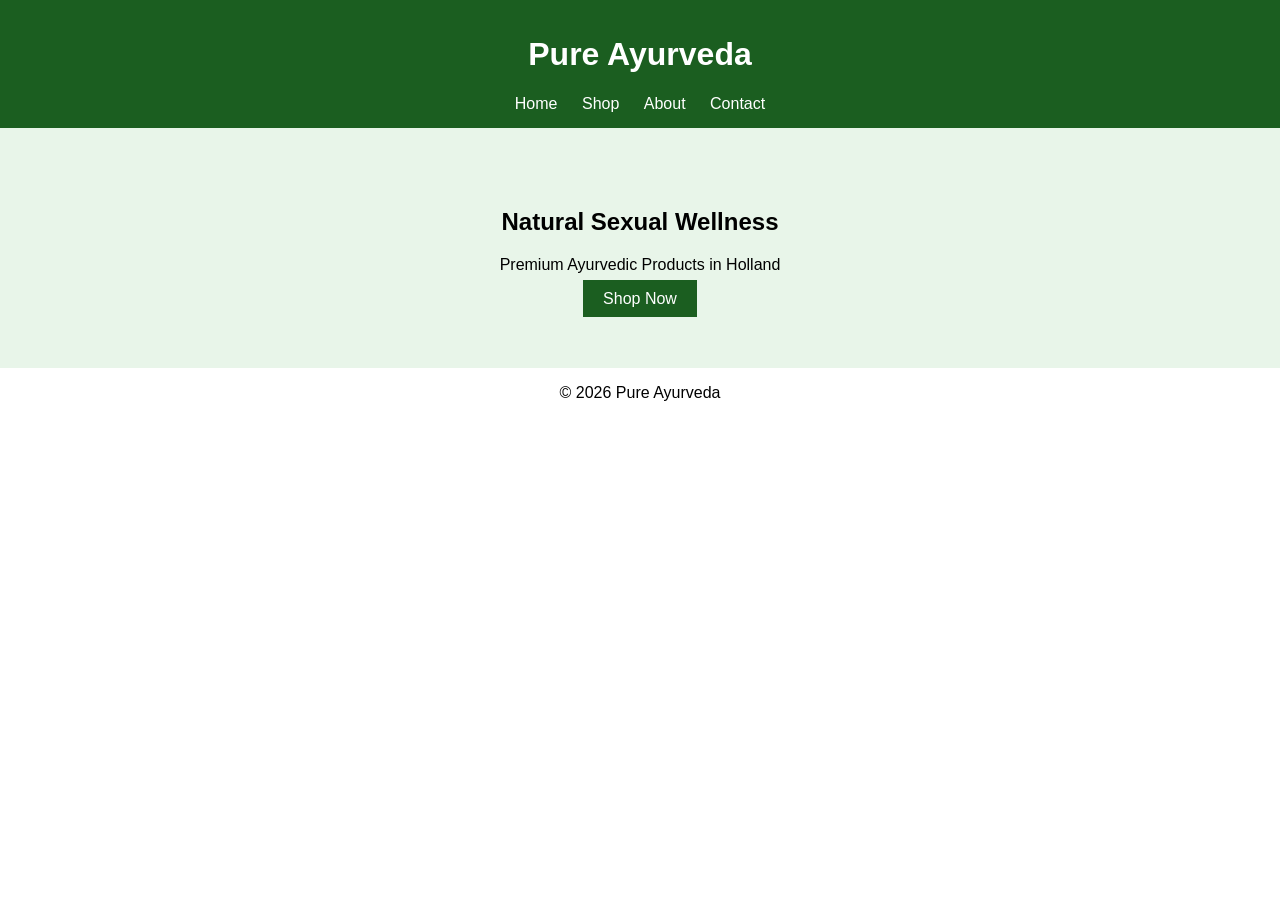
==== index.html @ 781ba820 "Add files via upload" ====
<!DOCTYPE html>
<html>
<head>
<title>Pure Ayurveda</title>
<link rel="stylesheet" href="style.css">
</head>
<body>

<header>
<h1>Pure Ayurveda</h1>
<nav>
<a href="index.html">Home</a>
<a href="shop.html">Shop</a>
<a href="about.html">About</a>
<a href="contact.html">Contact</a>
</nav>
</header>

<section class="hero">
<h2>Natural Sexual Wellness</h2>
<p>Premium Ayurvedic Products in Holland</p>
<a href="shop.html" class="btn">Shop Now</a>
</section>

<footer>
<p>© 2026 Pure Ayurveda</p>
</footer>

</body>
</html>
---- style.css ----
body{
font-family: Arial;
margin:0;
text-align:center;
}

header{
background:#1b5e20;
color:white;
padding:15px;
}

nav a{
color:white;
margin:10px;
text-decoration:none;
}

.hero{
padding:60px;
background:#e8f5e9;
}

.btn{
background:#1b5e20;
color:white;
padding:10px 20px;
text-decoration:none;
}

.products{
display:flex;
justify-content:center;
gap:20px;
padding:40px;
}

.product{
border:1px solid #ddd;
padding:20px;
}
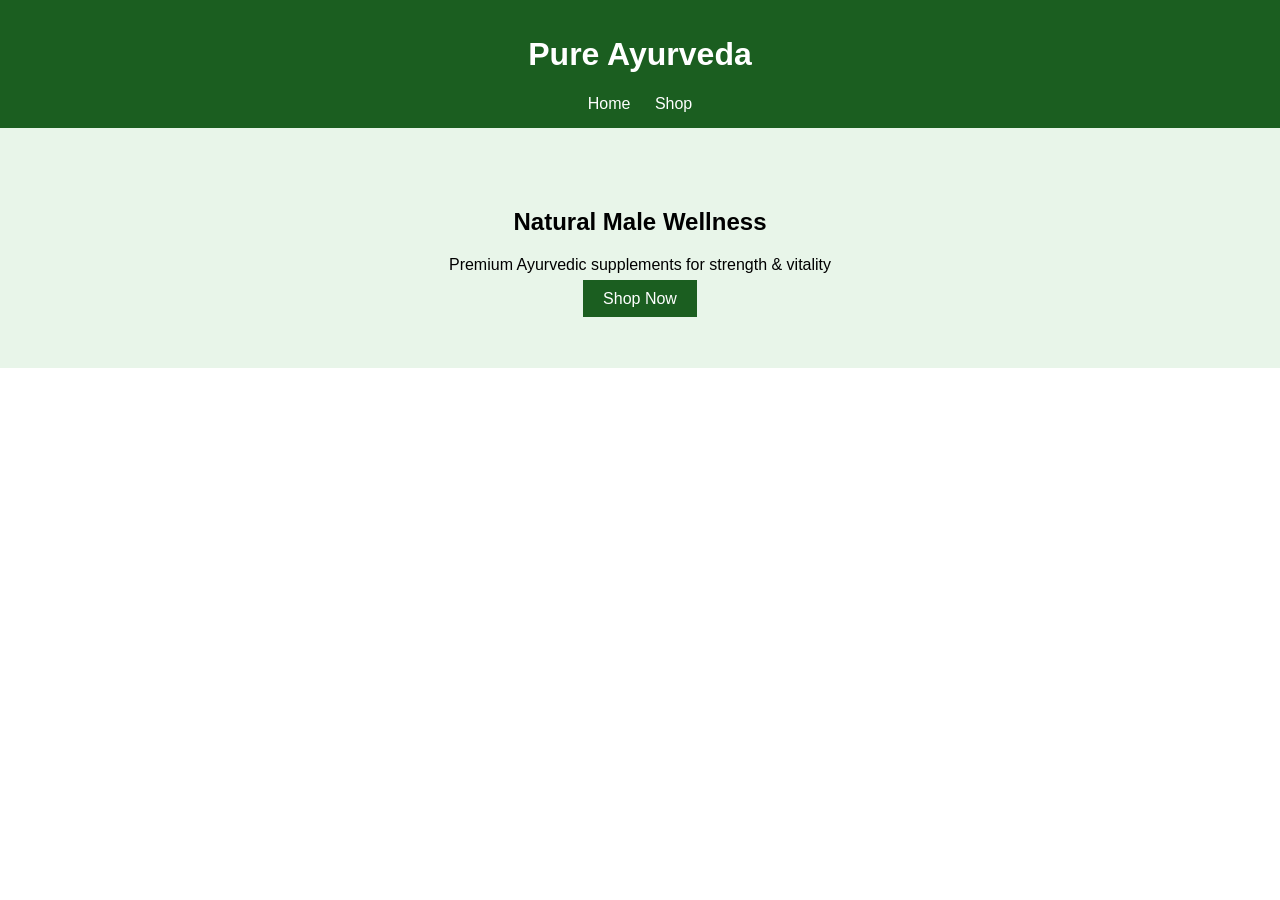
==== commit 5831dc46: "Update index.html" ====
--- a/index.html
+++ b/index.html
@@ -4,6 +4,7 @@
 <title>Pure Ayurveda</title>
 <link rel="stylesheet" href="style.css">
 </head>
+
 <body>
 
 <header>
@@ -11,20 +12,14 @@
 <nav>
 <a href="index.html">Home</a>
 <a href="shop.html">Shop</a>
-<a href="about.html">About</a>
-<a href="contact.html">Contact</a>
 </nav>
 </header>
 
 <section class="hero">
-<h2>Natural Sexual Wellness</h2>
-<p>Premium Ayurvedic Products in Holland</p>
+<h2>Natural Male Wellness</h2>
+<p>Premium Ayurvedic supplements for strength & vitality</p>
 <a href="shop.html" class="btn">Shop Now</a>
 </section>
 
-<footer>
-<p>© 2026 Pure Ayurveda</p>
-</footer>
-
 </body>
 </html>
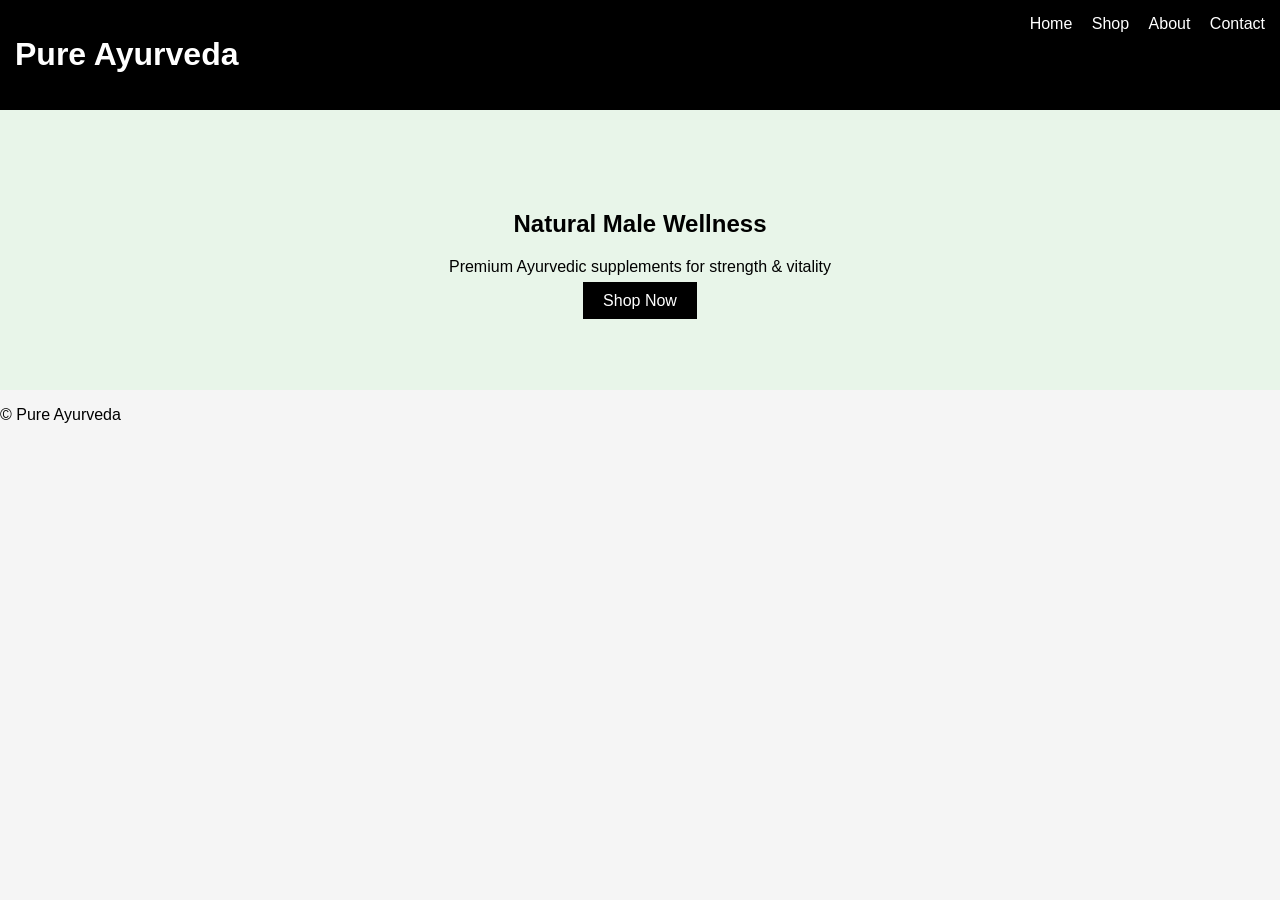
==== commit 5eaf5022: "Update index.html" ====
--- a/index.html
+++ b/index.html
@@ -12,6 +12,8 @@
 <nav>
 <a href="index.html">Home</a>
 <a href="shop.html">Shop</a>
+<a href="about.html">About</a>
+<a href="contact.html">Contact</a>
 </nav>
 </header>
 
@@ -21,5 +23,9 @@
 <a href="shop.html" class="btn">Shop Now</a>
 </section>
 
+<footer class="footer">
+<p>© Pure Ayurveda</p>
+</footer>
+
 </body>
 </html>
--- a/style.css
+++ b/style.css
@@ -1,41 +1,57 @@
 body{
-font-family: Arial;
+font-family:Arial;
 margin:0;
-text-align:center;
+background:#f5f5f5;
 }
 
 header{
-background:#1b5e20;
+background:black;
 color:white;
 padding:15px;
+display:flex;
+justify-content:space-between;
 }
 
 nav a{
 color:white;
-margin:10px;
+margin-left:15px;
 text-decoration:none;
 }
 
 .hero{
-padding:60px;
+text-align:center;
+padding:80px;
 background:#e8f5e9;
 }
 
 .btn{
-background:#1b5e20;
+background:black;
 color:white;
 padding:10px 20px;
 text-decoration:none;
 }
 
-.products{
-display:flex;
-justify-content:center;
-gap:20px;
-padding:40px;
+.center{
+text-align:center;
+margin-top:20px;
 }
 
-.product{
-border:1px solid #ddd;
+.grid{
+display:grid;
+grid-template-columns:repeat(auto-fit,minmax(250px,1fr));
+gap:20px;
 padding:20px;
+}
+
+.card{
+background:white;
+padding:15px;
+text-align:center;
+border-radius:10px;
+box-shadow:0 0 10px rgba(0,0,0,0.1);
+}
+
+.card img{
+width:100%;
+border-radius:10px;
 }
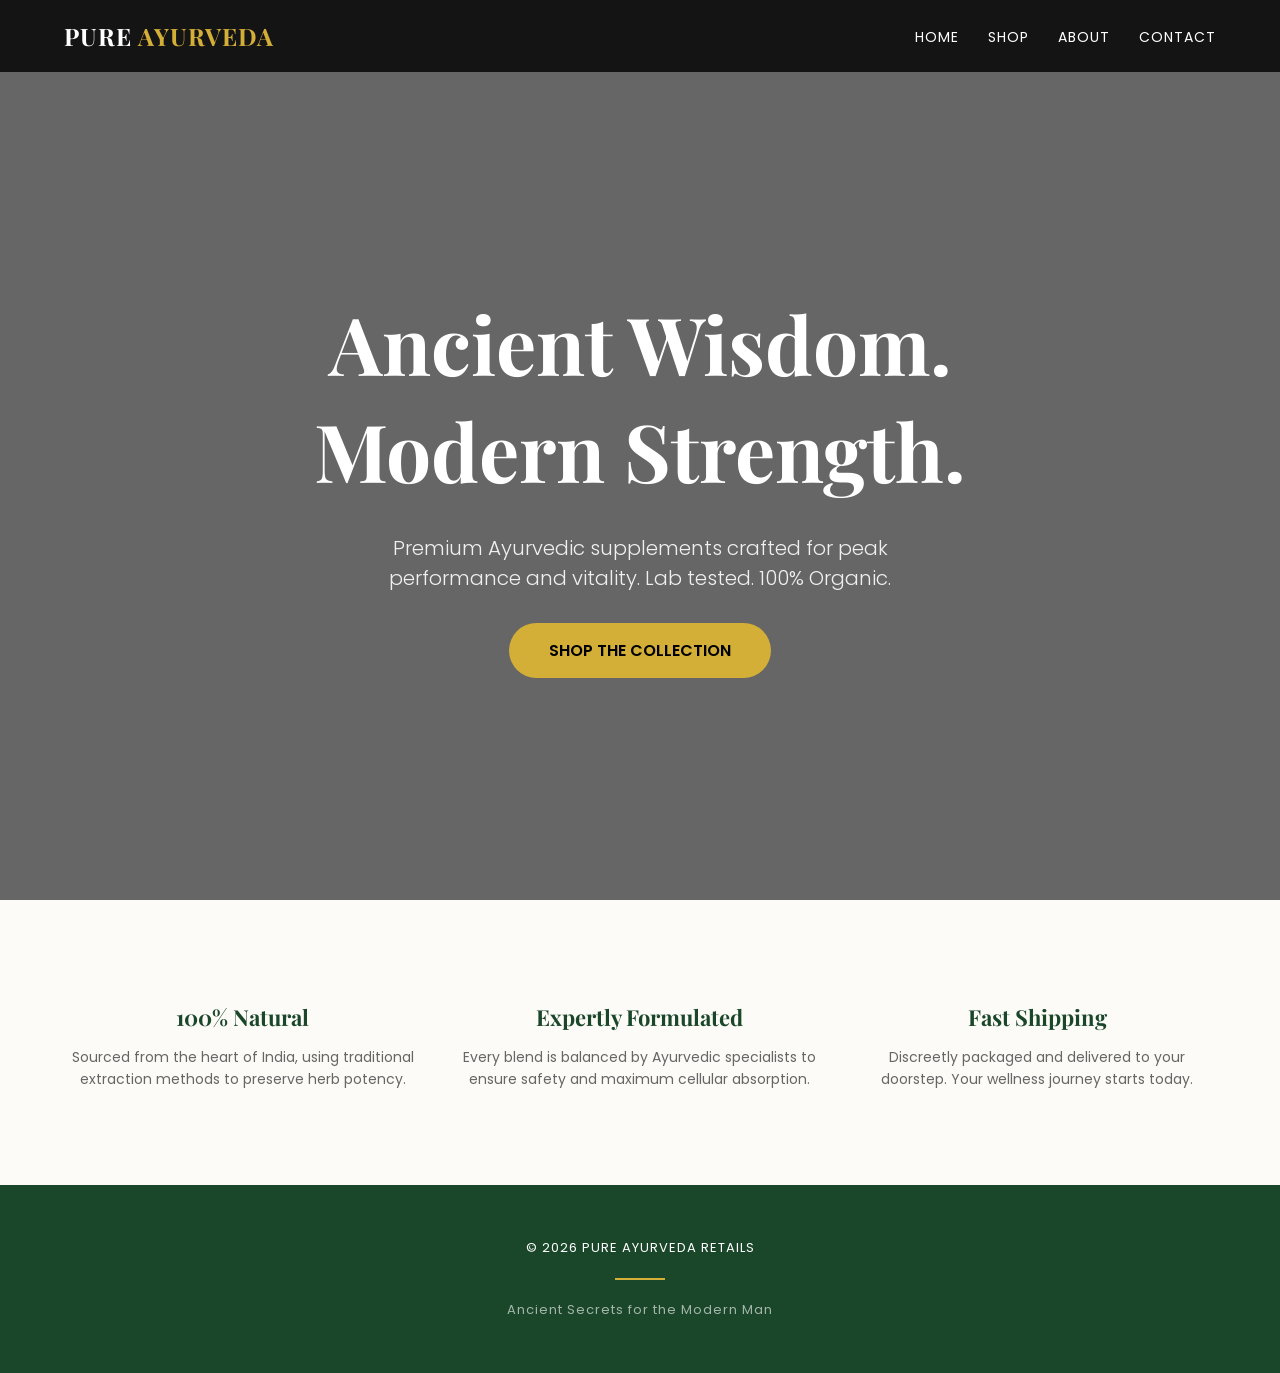
==== commit 42ca1acc: "Update index.html" ====
--- a/index.html
+++ b/index.html
@@ -1,31 +1,103 @@
 <!DOCTYPE html>
-<html>
+<html lang="en">
 <head>
-<title>Pure Ayurveda</title>
-<link rel="stylesheet" href="style.css">
+    <meta charset="UTF-8">
+    <meta name="viewport" content="width=device-width, initial-scale=1.0">
+    <title>Pure Ayurveda | Natural Male Wellness</title>
+    <link href="https://fonts.googleapis.com/css2?family=Playfair+Display:wght@700&family=Poppins:wght@300;400;600&display=swap" rel="stylesheet">
+    <style>
+        :root {
+            --primary: #1a472a; /* Deep Ayurvedic Green */
+            --accent: #d4af37;  /* Premium Gold */
+            --text: #333;
+            --white: #ffffff;
+        }
+
+        body, html { margin: 0; padding: 0; font-family: 'Poppins', sans-serif; scroll-behavior: smooth; color: var(--text); }
+
+        /* Navigation */
+        nav {
+            position: fixed; top: 0; width: 100%; display: flex; justify-content: space-between;
+            align-items: center; padding: 20px 5%; box-sizing: border-box; z-index: 1000;
+            background: rgba(0, 0, 0, 0.8); backdrop-filter: blur(5px);
+        }
+        .logo { color: var(--white); font-family: 'Playfair Display', serif; font-size: 24px; font-weight: bold; letter-spacing: 1px; }
+        .logo span { color: var(--accent); }
+        .nav-links a { color: var(--white); text-decoration: none; margin-left: 25px; font-size: 14px; text-transform: uppercase; letter-spacing: 1px; }
+
+        /* Hero Section */
+        .hero {
+            height: 100vh;
+            background: linear-gradient(rgba(0,0,0,0.6), rgba(0,0,0,0.6)), 
+                        url('https://images.unsplash.com/photo-1615485290382-441e4d0c9cb5?auto=format&fit=crop&q=80&w=2000'); /* Professional Herb Background */
+            background-size: cover; background-position: center;
+            display: flex; flex-direction: column; justify-content: center; align-items: center;
+            text-align: center; color: white; padding: 0 20px;
+        }
+        .hero h1 { font-family: 'Playfair Display', serif; font-size: clamp(40px, 8vw, 80px); margin-bottom: 10px; }
+        .hero p { font-size: clamp(16px, 3vw, 20px); max-width: 600px; font-weight: 300; margin-bottom: 30px; opacity: 0.9; }
+        .cta-btn {
+            background: var(--accent); color: #000; padding: 15px 40px; 
+            text-decoration: none; font-weight: 600; border-radius: 50px; 
+            transition: transform 0.3s ease, background 0.3s ease;
+        }
+        .cta-btn:hover { transform: scale(1.05); background: #f1c40f; }
+
+        /* Features Section */
+        .features { padding: 80px 5%; display: grid; grid-template-columns: repeat(auto-fit, minmax(250px, 1fr)); gap: 40px; background: #fdfbf7; text-align: center; }
+        .feature-card i { font-size: 40px; color: var(--primary); margin-bottom: 20px; display: block; }
+        .feature-card h3 { font-family: 'Playfair Display', serif; font-size: 22px; margin-bottom: 10px; color: var(--primary); }
+        .feature-card p { font-size: 14px; line-height: 1.6; color: #666; }
+
+        /* Footer */
+        footer { background: var(--primary); color: white; padding: 40px 5%; text-align: center; font-size: 13px; letter-spacing: 1px; }
+        .footer-line { width: 50px; height: 2px; background: var(--accent); margin: 20px auto; }
+
+        /* Mobile Adjustments */
+        @media (max-width: 768px) {
+            nav { padding: 15px 5%; }
+            .nav-links { display: none; } /* Simplified for now, can add a burger menu later */
+        }
+    </style>
 </head>
-
 <body>
 
-<header>
-<h1>Pure Ayurveda</h1>
-<nav>
-<a href="index.html">Home</a>
-<a href="shop.html">Shop</a>
-<a href="about.html">About</a>
-<a href="contact.html">Contact</a>
-</nav>
-</header>
+    <nav>
+        <div class="logo">PURE <span>AYURVEDA</span></div>
+        <div class="nav-links">
+            <a href="index.html">Home</a>
+            <a href="shop.html">Shop</a>
+            <a href="#">About</a>
+            <a href="#">Contact</a>
+        </div>
+    </nav>
 
-<section class="hero">
-<h2>Natural Male Wellness</h2>
-<p>Premium Ayurvedic supplements for strength & vitality</p>
-<a href="shop.html" class="btn">Shop Now</a>
-</section>
+    <section class="hero">
+        <h1>Ancient Wisdom.<br>Modern Strength.</h1>
+        <p>Premium Ayurvedic supplements crafted for peak performance and vitality. Lab tested. 100% Organic.</p>
+        <a href="shop.html" class="cta-btn">SHOP THE COLLECTION</a>
+    </section>
 
-<footer class="footer">
-<p>© Pure Ayurveda</p>
-</footer>
+    <section class="features">
+        <div class="feature-card">
+            <h3>100% Natural</h3>
+            <p>Sourced from the heart of India, using traditional extraction methods to preserve herb potency.</p>
+        </div>
+        <div class="feature-card">
+            <h3>Expertly Formulated</h3>
+            <p>Every blend is balanced by Ayurvedic specialists to ensure safety and maximum cellular absorption.</p>
+        </div>
+        <div class="feature-card">
+            <h3>Fast Shipping</h3>
+            <p>Discreetly packaged and delivered to your doorstep. Your wellness journey starts today.</p>
+        </div>
+    </section>
+
+    <footer>
+        <p>&copy; 2026 PURE AYURVEDA RETAILS</p>
+        <div class="footer-line"></div>
+        <p style="opacity: 0.6;">Ancient Secrets for the Modern Man</p>
+    </footer>
 
 </body>
-</html>+</html>
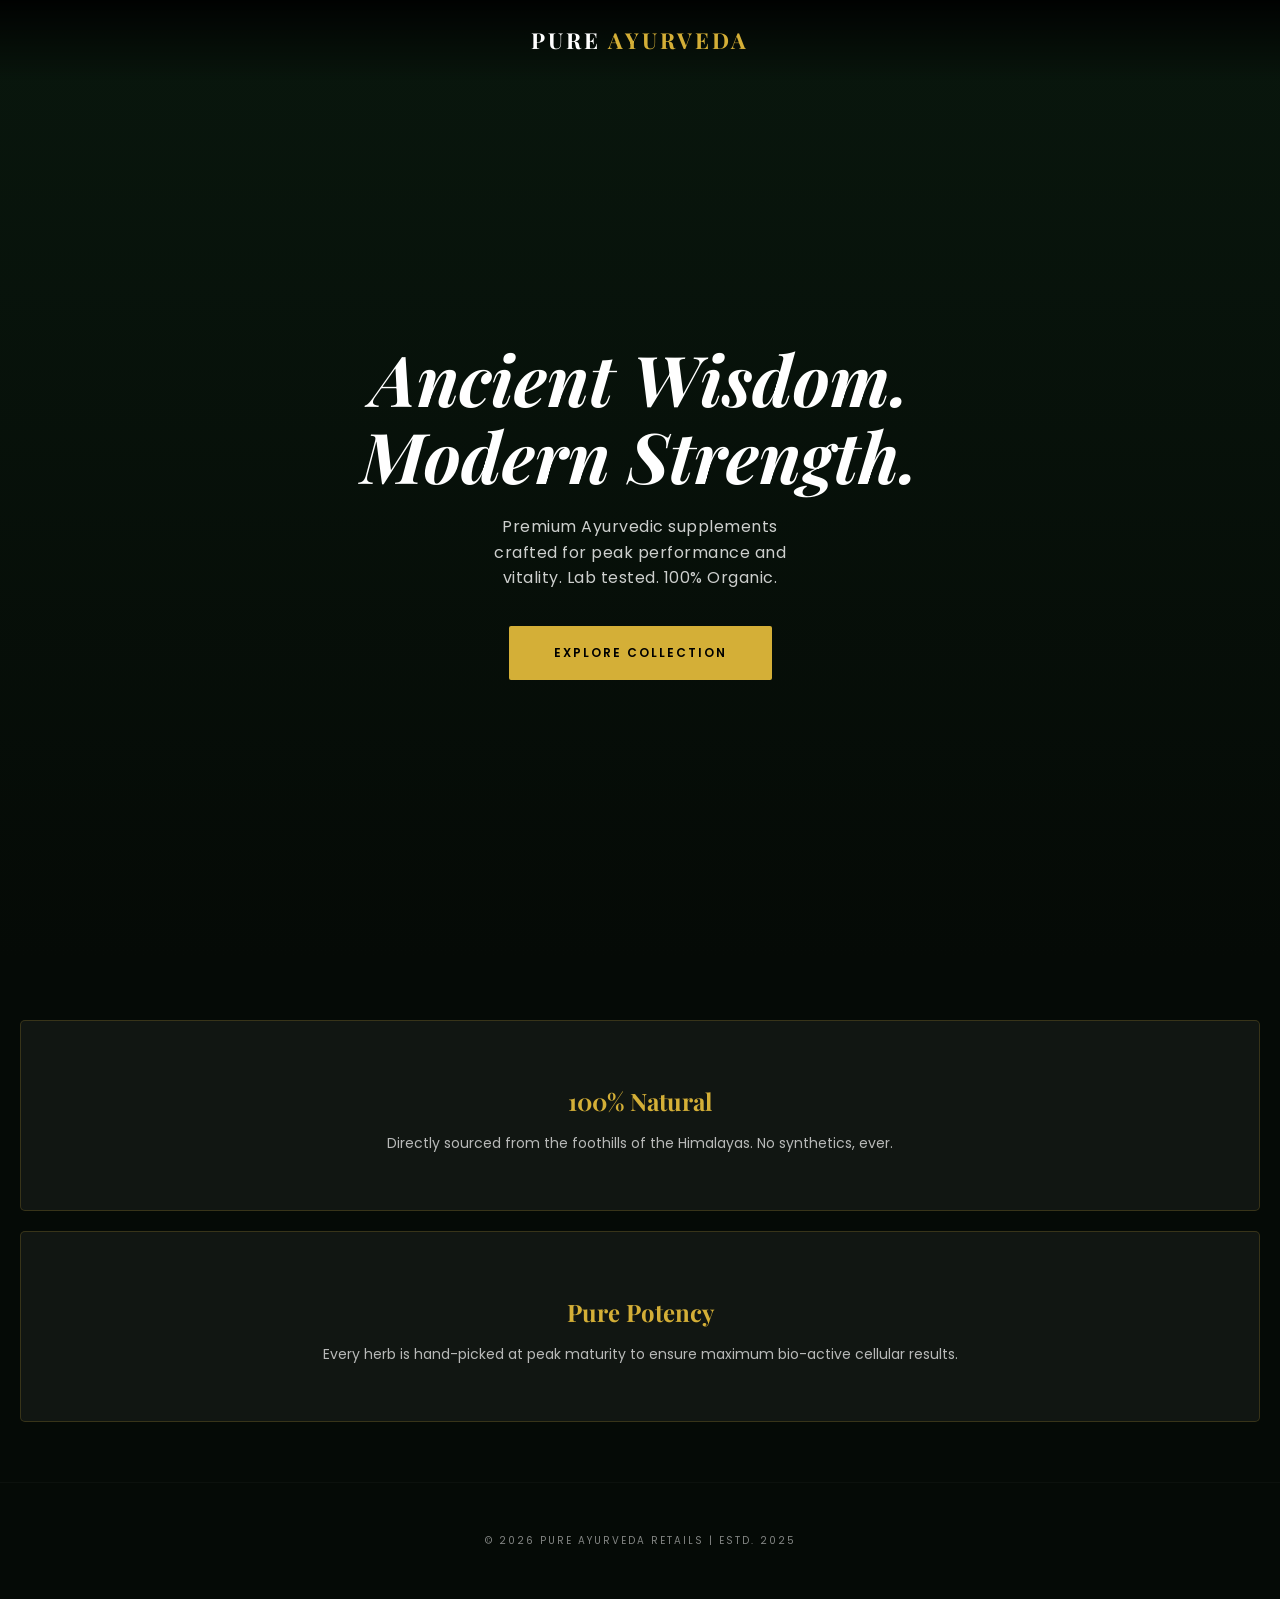
==== commit bb5dbe02: "Update index.html" ====
--- a/index.html
+++ b/index.html
@@ -3,100 +3,91 @@
 <head>
     <meta charset="UTF-8">
     <meta name="viewport" content="width=device-width, initial-scale=1.0">
-    <title>Pure Ayurveda | Natural Male Wellness</title>
-    <link href="https://fonts.googleapis.com/css2?family=Playfair+Display:wght@700&family=Poppins:wght@300;400;600&display=swap" rel="stylesheet">
+    <title>Pure Ayurveda | Premium Wellness</title>
+    <link href="https://fonts.googleapis.com/css2?family=Playfair+Display:ital,wght@0,700;1,700&family=Poppins:wght@300;400;600&display=swap" rel="stylesheet">
     <style>
         :root {
-            --primary: #1a472a; /* Deep Ayurvedic Green */
-            --accent: #d4af37;  /* Premium Gold */
-            --text: #333;
-            --white: #ffffff;
+            --gold: #d4af37;
+            --dark-green: #0a1a0f;
+            --glass: rgba(255, 255, 255, 0.05);
         }
 
-        body, html { margin: 0; padding: 0; font-family: 'Poppins', sans-serif; scroll-behavior: smooth; color: var(--text); }
+        body, html { margin: 0; padding: 0; font-family: 'Poppins', sans-serif; background: #050a06; color: white; overflow-x: hidden; }
 
-        /* Navigation */
+        /* Sleek Fixed Nav */
         nav {
-            position: fixed; top: 0; width: 100%; display: flex; justify-content: space-between;
-            align-items: center; padding: 20px 5%; box-sizing: border-box; z-index: 1000;
-            background: rgba(0, 0, 0, 0.8); backdrop-filter: blur(5px);
+            position: fixed; top: 0; width: 100%; display: flex; justify-content: center;
+            padding: 25px 0; z-index: 1000; background: linear-gradient(to bottom, rgba(0,0,0,0.9), transparent);
         }
-        .logo { color: var(--white); font-family: 'Playfair Display', serif; font-size: 24px; font-weight: bold; letter-spacing: 1px; }
-        .logo span { color: var(--accent); }
-        .nav-links a { color: var(--white); text-decoration: none; margin-left: 25px; font-size: 14px; text-transform: uppercase; letter-spacing: 1px; }
+        .logo { font-family: 'Playfair Display', serif; font-size: 22px; letter-spacing: 3px; font-weight: 700; color: white; }
+        .logo span { color: var(--gold); }
 
-        /* Hero Section */
+        /* Hero Section with Dark Herb Pattern */
         .hero {
-            height: 100vh;
-            background: linear-gradient(rgba(0,0,0,0.6), rgba(0,0,0,0.6)), 
-                        url('https://images.unsplash.com/photo-1615485290382-441e4d0c9cb5?auto=format&fit=crop&q=80&w=2000'); /* Professional Herb Background */
+            position: relative; height: 100vh; width: 100%;
+            background: linear-gradient(rgba(10, 26, 15, 0.8), rgba(5, 10, 6, 1)), 
+                        url('https://images.unsplash.com/photo-1512118173333-0724f9230671?q=80&w=2070&auto=format&fit=crop'); /* Aesthetic Dark Herbs */
             background-size: cover; background-position: center;
-            display: flex; flex-direction: column; justify-content: center; align-items: center;
-            text-align: center; color: white; padding: 0 20px;
+            display: flex; flex-direction: column; justify-content: center; align-items: center; text-align: center;
+            padding-top: 60px; /* Space for the logo */
         }
-        .hero h1 { font-family: 'Playfair Display', serif; font-size: clamp(40px, 8vw, 80px); margin-bottom: 10px; }
-        .hero p { font-size: clamp(16px, 3vw, 20px); max-width: 600px; font-weight: 300; margin-bottom: 30px; opacity: 0.9; }
+
+        .hero h1 { 
+            font-family: 'Playfair Display', serif; font-size: clamp(32px, 10vw, 70px); 
+            margin: 0; line-height: 1.1; font-style: italic;
+        }
+
+        .hero p { 
+            font-size: 16px; max-width: 320px; margin: 20px 0 35px; 
+            opacity: 0.8; letter-spacing: 0.5px; line-height: 1.6;
+        }
+
         .cta-btn {
-            background: var(--accent); color: #000; padding: 15px 40px; 
-            text-decoration: none; font-weight: 600; border-radius: 50px; 
-            transition: transform 0.3s ease, background 0.3s ease;
+            background: var(--gold); color: black; padding: 18px 45px; 
+            text-decoration: none; font-weight: 600; border-radius: 2px; 
+            letter-spacing: 2px; font-size: 12px; transition: 0.4s;
         }
-        .cta-btn:hover { transform: scale(1.05); background: #f1c40f; }
 
-        /* Features Section */
-        .features { padding: 80px 5%; display: grid; grid-template-columns: repeat(auto-fit, minmax(250px, 1fr)); gap: 40px; background: #fdfbf7; text-align: center; }
-        .feature-card i { font-size: 40px; color: var(--primary); margin-bottom: 20px; display: block; }
-        .feature-card h3 { font-family: 'Playfair Display', serif; font-size: 22px; margin-bottom: 10px; color: var(--primary); }
-        .feature-card p { font-size: 14px; line-height: 1.6; color: #666; }
+        /* Feature Cards (Glass Look) */
+        .features { 
+            padding: 60px 20px; display: grid; gap: 20px; 
+            background: #050a06; position: relative; z-index: 2;
+        }
+        .card { 
+            background: var(--glass); border: 1px solid rgba(212, 175, 55, 0.2);
+            padding: 40px 25px; border-radius: 5px; text-align: center;
+        }
+        .card h3 { font-family: 'Playfair Display', serif; color: var(--gold); font-size: 24px; margin-bottom: 10px; }
+        .card p { font-size: 14px; opacity: 0.7; line-height: 1.8; }
 
-        /* Footer */
-        footer { background: var(--primary); color: white; padding: 40px 5%; text-align: center; font-size: 13px; letter-spacing: 1px; }
-        .footer-line { width: 50px; height: 2px; background: var(--accent); margin: 20px auto; }
-
-        /* Mobile Adjustments */
-        @media (max-width: 768px) {
-            nav { padding: 15px 5%; }
-            .nav-links { display: none; } /* Simplified for now, can add a burger menu later */
-        }
+        footer { padding: 50px 20px; text-align: center; border-top: 1px solid var(--glass); font-size: 10px; letter-spacing: 2px; opacity: 0.5; }
     </style>
 </head>
 <body>
 
     <nav>
         <div class="logo">PURE <span>AYURVEDA</span></div>
-        <div class="nav-links">
-            <a href="index.html">Home</a>
-            <a href="shop.html">Shop</a>
-            <a href="#">About</a>
-            <a href="#">Contact</a>
-        </div>
     </nav>
 
     <section class="hero">
         <h1>Ancient Wisdom.<br>Modern Strength.</h1>
         <p>Premium Ayurvedic supplements crafted for peak performance and vitality. Lab tested. 100% Organic.</p>
-        <a href="shop.html" class="cta-btn">SHOP THE COLLECTION</a>
+        <a href="shop.html" class="cta-btn">EXPLORE COLLECTION</a>
     </section>
 
     <section class="features">
-        <div class="feature-card">
+        <div class="card">
             <h3>100% Natural</h3>
-            <p>Sourced from the heart of India, using traditional extraction methods to preserve herb potency.</p>
+            <p>Directly sourced from the foothills of the Himalayas. No synthetics, ever.</p>
         </div>
-        <div class="feature-card">
-            <h3>Expertly Formulated</h3>
-            <p>Every blend is balanced by Ayurvedic specialists to ensure safety and maximum cellular absorption.</p>
-        </div>
-        <div class="feature-card">
-            <h3>Fast Shipping</h3>
-            <p>Discreetly packaged and delivered to your doorstep. Your wellness journey starts today.</p>
+        <div class="card">
+            <h3>Pure Potency</h3>
+            <p>Every herb is hand-picked at peak maturity to ensure maximum bio-active cellular results.</p>
         </div>
     </section>
 
     <footer>
-        <p>&copy; 2026 PURE AYURVEDA RETAILS</p>
-        <div class="footer-line"></div>
-        <p style="opacity: 0.6;">Ancient Secrets for the Modern Man</p>
+        &copy; 2026 PURE AYURVEDA RETAILS | ESTD. 2025
     </footer>
 
 </body>
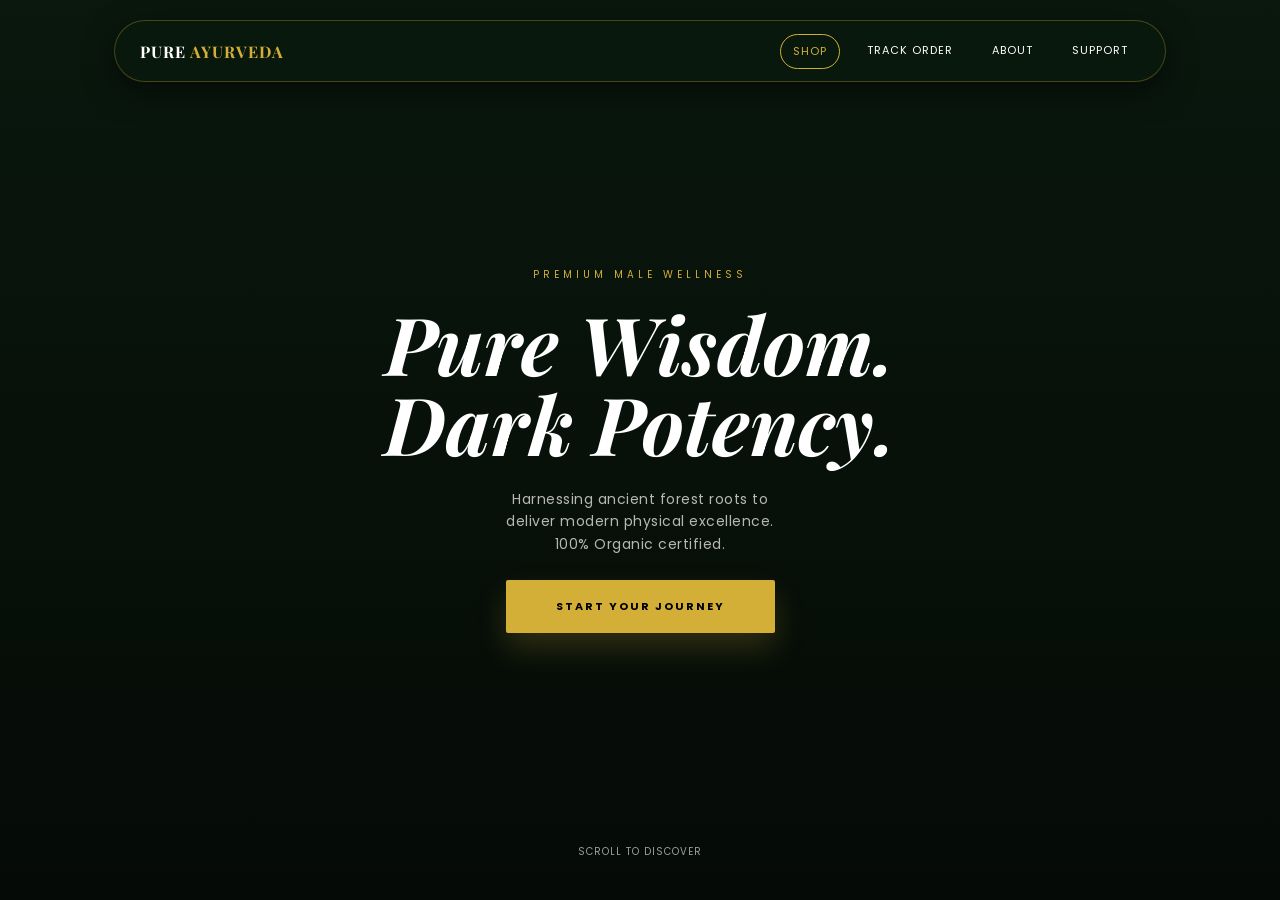
==== commit 66e87a73: "Update index.html" ====
--- a/index.html
+++ b/index.html
@@ -3,92 +3,99 @@
 <head>
     <meta charset="UTF-8">
     <meta name="viewport" content="width=device-width, initial-scale=1.0">
-    <title>Pure Ayurveda | Premium Wellness</title>
+    <title>Pure Ayurveda | Official Store</title>
     <link href="https://fonts.googleapis.com/css2?family=Playfair+Display:ital,wght@0,700;1,700&family=Poppins:wght@300;400;600&display=swap" rel="stylesheet">
     <style>
         :root {
             --gold: #d4af37;
             --dark-green: #0a1a0f;
-            --glass: rgba(255, 255, 255, 0.05);
+            --glass: rgba(255, 255, 255, 0.08);
+            --glass-border: rgba(212, 175, 55, 0.3);
         }
 
-        body, html { margin: 0; padding: 0; font-family: 'Poppins', sans-serif; background: #050a06; color: white; overflow-x: hidden; }
+        body, html { margin: 0; padding: 0; font-family: 'Poppins', sans-serif; background: #050a06; color: white; scroll-behavior: smooth; }
 
-        /* Sleek Fixed Nav */
-        nav {
-            position: fixed; top: 0; width: 100%; display: flex; justify-content: center;
-            padding: 25px 0; z-index: 1000; background: linear-gradient(to bottom, rgba(0,0,0,0.9), transparent);
+        /* Floating Transparent Header */
+        .header-panel {
+            position: fixed; top: 20px; left: 50%; transform: translateX(-50%);
+            width: 90%; max-width: 1000px; height: 60px;
+            background: rgba(10, 26, 15, 0.7); backdrop-filter: blur(15px);
+            border: 1px solid var(--glass-border); border-radius: 100px;
+            display: flex; justify-content: space-between; align-items: center;
+            padding: 0 25px; z-index: 1000; box-shadow: 0 10px 30px rgba(0,0,0,0.5);
         }
-        .logo { font-family: 'Playfair Display', serif; font-size: 22px; letter-spacing: 3px; font-weight: 700; color: white; }
-        .logo span { color: var(--gold); }
+        .logo-small { font-family: 'Playfair Display', serif; font-size: 16px; font-weight: 700; letter-spacing: 1px; }
+        .logo-small span { color: var(--gold); }
+        
+        .nav-items { display: flex; gap: 15px; }
+        .nav-items a { 
+            color: white; text-decoration: none; font-size: 11px; 
+            text-transform: uppercase; letter-spacing: 1px; font-weight: 400;
+            transition: 0.3s; padding: 8px 12px; border-radius: 20px;
+        }
+        .nav-items a:hover { background: var(--glass); color: var(--gold); }
+        .nav-items a.active { border: 1px solid var(--gold); color: var(--gold); }
 
-        /* Hero Section with Dark Herb Pattern */
+        /* Hero Section */
         .hero {
-            position: relative; height: 100vh; width: 100%;
-            background: linear-gradient(rgba(10, 26, 15, 0.8), rgba(5, 10, 6, 1)), 
-                        url('https://images.unsplash.com/photo-1512118173333-0724f9230671?q=80&w=2070&auto=format&fit=crop'); /* Aesthetic Dark Herbs */
+            height: 100vh; width: 100%;
+            background: linear-gradient(rgba(10, 26, 15, 0.85), rgba(5, 10, 6, 1)), 
+                        url('https://images.unsplash.com/photo-1540324155974-7523202daa3f?q=80&w=1915&auto=format&fit=crop'); 
             background-size: cover; background-position: center;
             display: flex; flex-direction: column; justify-content: center; align-items: center; text-align: center;
-            padding-top: 60px; /* Space for the logo */
         }
 
         .hero h1 { 
-            font-family: 'Playfair Display', serif; font-size: clamp(32px, 10vw, 70px); 
-            margin: 0; line-height: 1.1; font-style: italic;
+            font-family: 'Playfair Display', serif; font-size: clamp(38px, 12vw, 80px); 
+            margin: 0; line-height: 1; font-style: italic; color: white;
+        }
+        .hero p { 
+            font-size: 14px; max-width: 300px; margin: 25px 0; 
+            opacity: 0.7; line-height: 1.6; letter-spacing: 0.5px;
         }
 
-        .hero p { 
-            font-size: 16px; max-width: 320px; margin: 20px 0 35px; 
-            opacity: 0.8; letter-spacing: 0.5px; line-height: 1.6;
+        .main-cta {
+            background: var(--gold); color: #000; padding: 18px 50px; 
+            text-decoration: none; font-weight: 700; border-radius: 2px; 
+            letter-spacing: 2px; font-size: 11px; transition: 0.3s;
+            box-shadow: 0 15px 30px rgba(212, 175, 55, 0.2);
         }
+        .main-cta:hover { transform: translateY(-3px); box-shadow: 0 20px 40px rgba(212, 175, 55, 0.3); }
 
-        .cta-btn {
-            background: var(--gold); color: black; padding: 18px 45px; 
-            text-decoration: none; font-weight: 600; border-radius: 2px; 
-            letter-spacing: 2px; font-size: 12px; transition: 0.4s;
+        /* All-In-One Quick Links */
+        .quick-access {
+            position: absolute; bottom: 40px; width: 100%;
+            display: flex; justify-content: center; gap: 40px; opacity: 0.6;
         }
+        .q-link { text-decoration: none; color: white; font-size: 10px; letter-spacing: 1px; display: flex; flex-direction: column; align-items: center; }
 
-        /* Feature Cards (Glass Look) */
-        .features { 
-            padding: 60px 20px; display: grid; gap: 20px; 
-            background: #050a06; position: relative; z-index: 2;
-        }
-        .card { 
-            background: var(--glass); border: 1px solid rgba(212, 175, 55, 0.2);
-            padding: 40px 25px; border-radius: 5px; text-align: center;
-        }
-        .card h3 { font-family: 'Playfair Display', serif; color: var(--gold); font-size: 24px; margin-bottom: 10px; }
-        .card p { font-size: 14px; opacity: 0.7; line-height: 1.8; }
+        /* Content Section */
+        .section-tag { color: var(--gold); text-transform: uppercase; letter-spacing: 4px; font-size: 10px; margin-bottom: 20px; display: block; text-align: center;}
 
-        footer { padding: 50px 20px; text-align: center; border-top: 1px solid var(--glass); font-size: 10px; letter-spacing: 2px; opacity: 0.5; }
     </style>
 </head>
 <body>
 
-    <nav>
-        <div class="logo">PURE <span>AYURVEDA</span></div>
-    </nav>
+    <header class="header-panel">
+        <div class="logo-small">PURE <span>AYURVEDA</span></div>
+        <nav class="nav-items">
+            <a href="shop.html" class="active">Shop</a>
+            <a href="#">Track Order</a>
+            <a href="#">About</a>
+            <a href="#">Support</a>
+        </nav>
+    </header>
 
     <section class="hero">
-        <h1>Ancient Wisdom.<br>Modern Strength.</h1>
-        <p>Premium Ayurvedic supplements crafted for peak performance and vitality. Lab tested. 100% Organic.</p>
-        <a href="shop.html" class="cta-btn">EXPLORE COLLECTION</a>
-    </section>
+        <span class="section-tag">Premium Male Wellness</span>
+        <h1>Pure Wisdom.<br>Dark Potency.</h1>
+        <p>Harnessing ancient forest roots to deliver modern physical excellence. 100% Organic certified.</p>
+        <a href="shop.html" class="main-cta">START YOUR JOURNEY</a>
 
-    <section class="features">
-        <div class="card">
-            <h3>100% Natural</h3>
-            <p>Directly sourced from the foothills of the Himalayas. No synthetics, ever.</p>
-        </div>
-        <div class="card">
-            <h3>Pure Potency</h3>
-            <p>Every herb is hand-picked at peak maturity to ensure maximum bio-active cellular results.</p>
+        <div class="quick-access">
+            <a href="#about" class="q-link">SCROLL TO DISCOVER</a>
         </div>
     </section>
 
-    <footer>
-        &copy; 2026 PURE AYURVEDA RETAILS | ESTD. 2025
-    </footer>
-
 </body>
 </html>
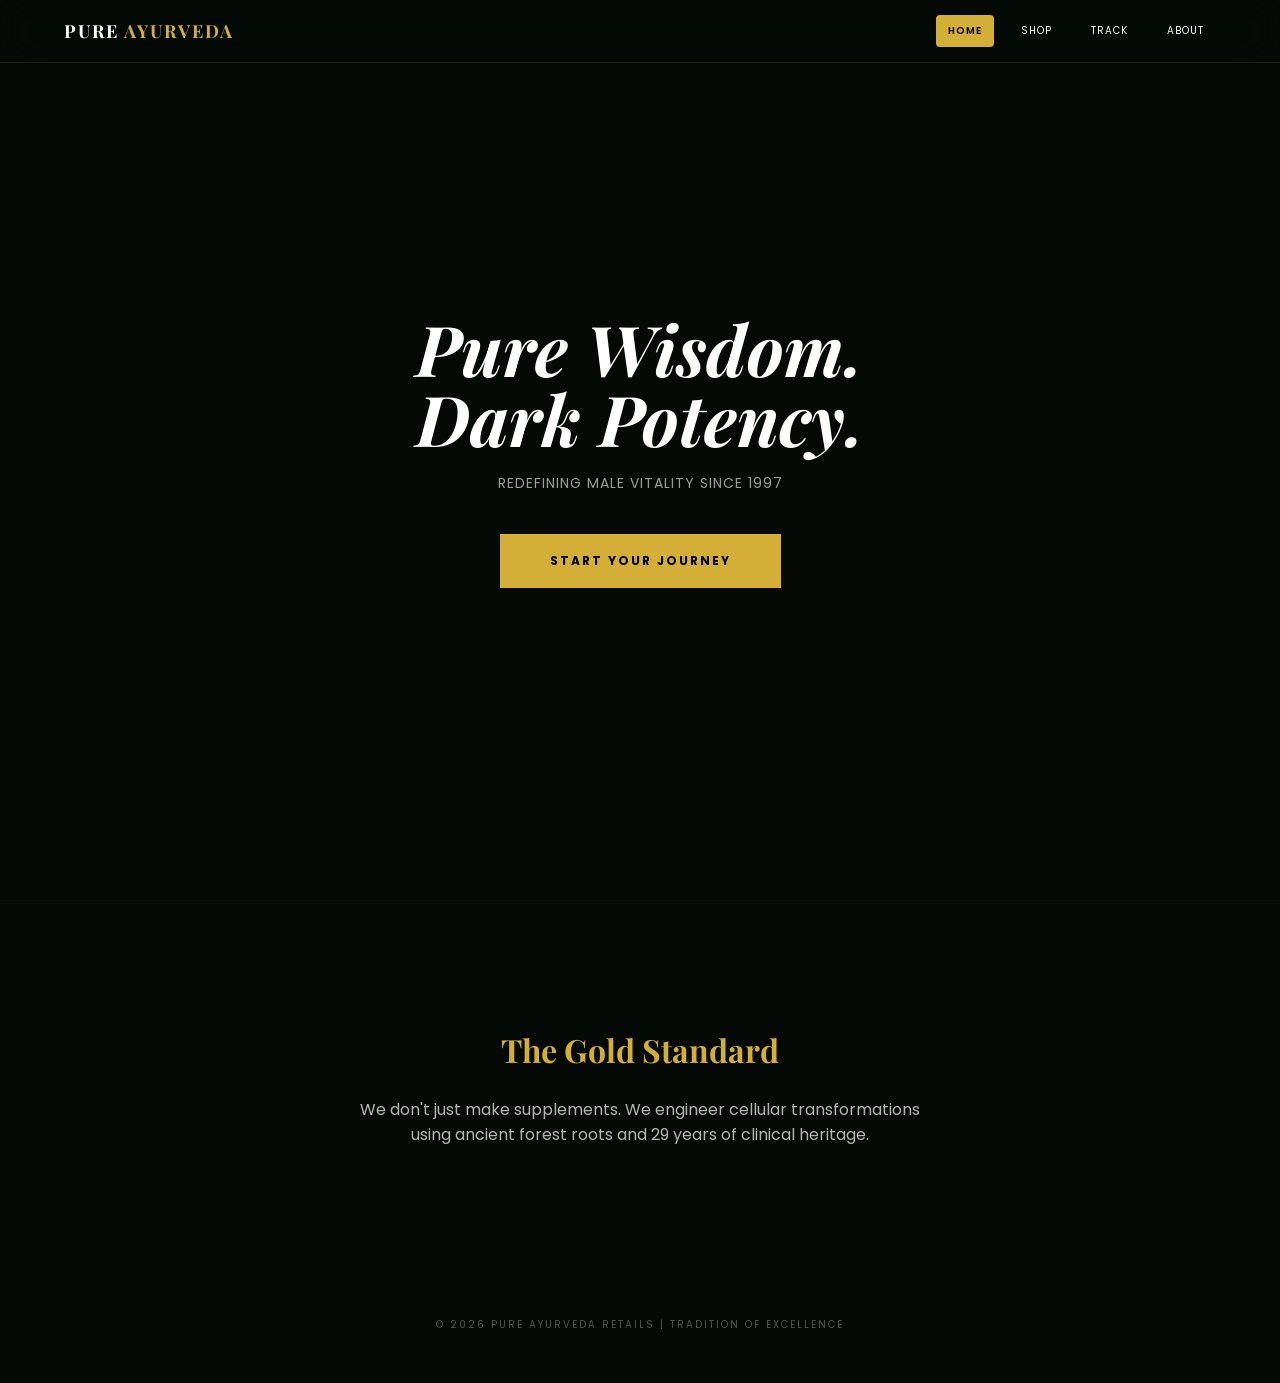
==== commit 1fef7566: "Update index.html" ====
--- a/index.html
+++ b/index.html
@@ -3,99 +3,71 @@
 <head>
     <meta charset="UTF-8">
     <meta name="viewport" content="width=device-width, initial-scale=1.0">
-    <title>Pure Ayurveda | Official Store</title>
+    <title>Pure Ayurveda | Heritage Male Wellness</title>
     <link href="https://fonts.googleapis.com/css2?family=Playfair+Display:ital,wght@0,700;1,700&family=Poppins:wght@300;400;600&display=swap" rel="stylesheet">
     <style>
-        :root {
-            --gold: #d4af37;
-            --dark-green: #0a1a0f;
-            --glass: rgba(255, 255, 255, 0.08);
-            --glass-border: rgba(212, 175, 55, 0.3);
+        :root { --gold: #d4af37; --dark: #050a06; --glass: rgba(255, 255, 255, 0.03); }
+        body, html { margin: 0; padding: 0; font-family: 'Poppins', sans-serif; background: var(--dark); color: white; scroll-behavior: smooth; overflow-x: hidden; }
+
+        /* Functional Glass Header */
+        header {
+            position: fixed; top: 0; width: 100%; z-index: 1000;
+            background: rgba(5, 10, 6, 0.8); backdrop-filter: blur(20px);
+            border-bottom: 1px solid rgba(212, 175, 55, 0.1);
+            display: flex; justify-content: space-between; align-items: center;
+            padding: 15px 5%; box-sizing: border-box;
         }
+        .logo { font-family: 'Playfair Display', serif; font-size: 18px; letter-spacing: 2px; font-weight: 700; }
+        .logo span { color: var(--gold); }
 
-        body, html { margin: 0; padding: 0; font-family: 'Poppins', sans-serif; background: #050a06; color: white; scroll-behavior: smooth; }
-
-        /* Floating Transparent Header */
-        .header-panel {
-            position: fixed; top: 20px; left: 50%; transform: translateX(-50%);
-            width: 90%; max-width: 1000px; height: 60px;
-            background: rgba(10, 26, 15, 0.7); backdrop-filter: blur(15px);
-            border: 1px solid var(--glass-border); border-radius: 100px;
-            display: flex; justify-content: space-between; align-items: center;
-            padding: 0 25px; z-index: 1000; box-shadow: 0 10px 30px rgba(0,0,0,0.5);
-        }
-        .logo-small { font-family: 'Playfair Display', serif; font-size: 16px; font-weight: 700; letter-spacing: 1px; }
-        .logo-small span { color: var(--gold); }
-        
-        .nav-items { display: flex; gap: 15px; }
-        .nav-items a { 
-            color: white; text-decoration: none; font-size: 11px; 
-            text-transform: uppercase; letter-spacing: 1px; font-weight: 400;
-            transition: 0.3s; padding: 8px 12px; border-radius: 20px;
-        }
-        .nav-items a:hover { background: var(--glass); color: var(--gold); }
-        .nav-items a.active { border: 1px solid var(--gold); color: var(--gold); }
+        nav { display: flex; gap: 15px; }
+        nav a { color: white; text-decoration: none; font-size: 10px; text-transform: uppercase; letter-spacing: 1px; padding: 8px 12px; border-radius: 4px; transition: 0.3s; }
+        nav a.active { background: var(--gold); color: black; font-weight: 600; }
+        nav a:hover { color: var(--gold); }
 
         /* Hero Section */
         .hero {
             height: 100vh; width: 100%;
-            background: linear-gradient(rgba(10, 26, 15, 0.85), rgba(5, 10, 6, 1)), 
-                        url('https://images.unsplash.com/photo-1540324155974-7523202daa3f?q=80&w=1915&auto=format&fit=crop'); 
+            background: linear-gradient(rgba(5, 10, 6, 0.7), rgba(5, 10, 6, 1)), 
+                        url('https://images.unsplash.com/photo-1543363136-3fdb62e11be5?q=80&w=2000');
             background-size: cover; background-position: center;
             display: flex; flex-direction: column; justify-content: center; align-items: center; text-align: center;
         }
+        .hero h1 { font-family: 'Playfair Display', serif; font-size: clamp(35px, 8vw, 70px); font-style: italic; margin: 0; line-height: 1; }
+        .hero p { font-size: 14px; opacity: 0.6; margin: 20px 0 40px; letter-spacing: 1px; }
+        .btn { background: var(--gold); color: black; padding: 18px 50px; text-decoration: none; font-weight: 700; font-size: 12px; letter-spacing: 2px; }
 
-        .hero h1 { 
-            font-family: 'Playfair Display', serif; font-size: clamp(38px, 12vw, 80px); 
-            margin: 0; line-height: 1; font-style: italic; color: white;
-        }
-        .hero p { 
-            font-size: 14px; max-width: 300px; margin: 25px 0; 
-            opacity: 0.7; line-height: 1.6; letter-spacing: 0.5px;
-        }
-
-        .main-cta {
-            background: var(--gold); color: #000; padding: 18px 50px; 
-            text-decoration: none; font-weight: 700; border-radius: 2px; 
-            letter-spacing: 2px; font-size: 11px; transition: 0.3s;
-            box-shadow: 0 15px 30px rgba(212, 175, 55, 0.2);
-        }
-        .main-cta:hover { transform: translateY(-3px); box-shadow: 0 20px 40px rgba(212, 175, 55, 0.3); }
-
-        /* All-In-One Quick Links */
-        .quick-access {
-            position: absolute; bottom: 40px; width: 100%;
-            display: flex; justify-content: center; gap: 40px; opacity: 0.6;
-        }
-        .q-link { text-decoration: none; color: white; font-size: 10px; letter-spacing: 1px; display: flex; flex-direction: column; align-items: center; }
-
-        /* Content Section */
-        .section-tag { color: var(--gold); text-transform: uppercase; letter-spacing: 4px; font-size: 10px; margin-bottom: 20px; display: block; text-align: center;}
-
+        /* Content Section to allow scrolling */
+        .scroll-section { padding: 100px 10%; background: var(--dark); text-align: center; border-top: 1px solid var(--glass); }
+        .scroll-section h2 { font-family: 'Playfair Display', serif; font-size: 32px; color: var(--gold); }
+        
+        footer { padding: 50px; text-align: center; font-size: 10px; opacity: 0.3; letter-spacing: 2px; }
     </style>
 </head>
 <body>
 
-    <header class="header-panel">
-        <div class="logo-small">PURE <span>AYURVEDA</span></div>
-        <nav class="nav-items">
-            <a href="shop.html" class="active">Shop</a>
-            <a href="#">Track Order</a>
-            <a href="#">About</a>
-            <a href="#">Support</a>
+    <header>
+        <div class="logo">PURE <span>AYURVEDA</span></div>
+        <nav>
+            <a href="index.html" class="active">Home</a>
+            <a href="shop.html">Shop</a>
+            <a href="track.html">Track</a>
+            <a href="about.html">About</a>
         </nav>
     </header>
 
     <section class="hero">
-        <span class="section-tag">Premium Male Wellness</span>
         <h1>Pure Wisdom.<br>Dark Potency.</h1>
-        <p>Harnessing ancient forest roots to deliver modern physical excellence. 100% Organic certified.</p>
-        <a href="shop.html" class="main-cta">START YOUR JOURNEY</a>
+        <p>REDEFINING MALE VITALITY SINCE 1997</p>
+        <a href="shop.html" class="btn">START YOUR JOURNEY</a>
+    </section>
 
-        <div class="quick-access">
-            <a href="#about" class="q-link">SCROLL TO DISCOVER</a>
-        </div>
+    <section class="scroll-section">
+        <h2>The Gold Standard</h2>
+        <p style="opacity: 0.7; max-width: 600px; margin: 20px auto;">We don't just make supplements. We engineer cellular transformations using ancient forest roots and 29 years of clinical heritage.</p>
     </section>
+
+    <footer>&copy; 2026 PURE AYURVEDA RETAILS | TRADITION OF EXCELLENCE</footer>
 
 </body>
 </html>
